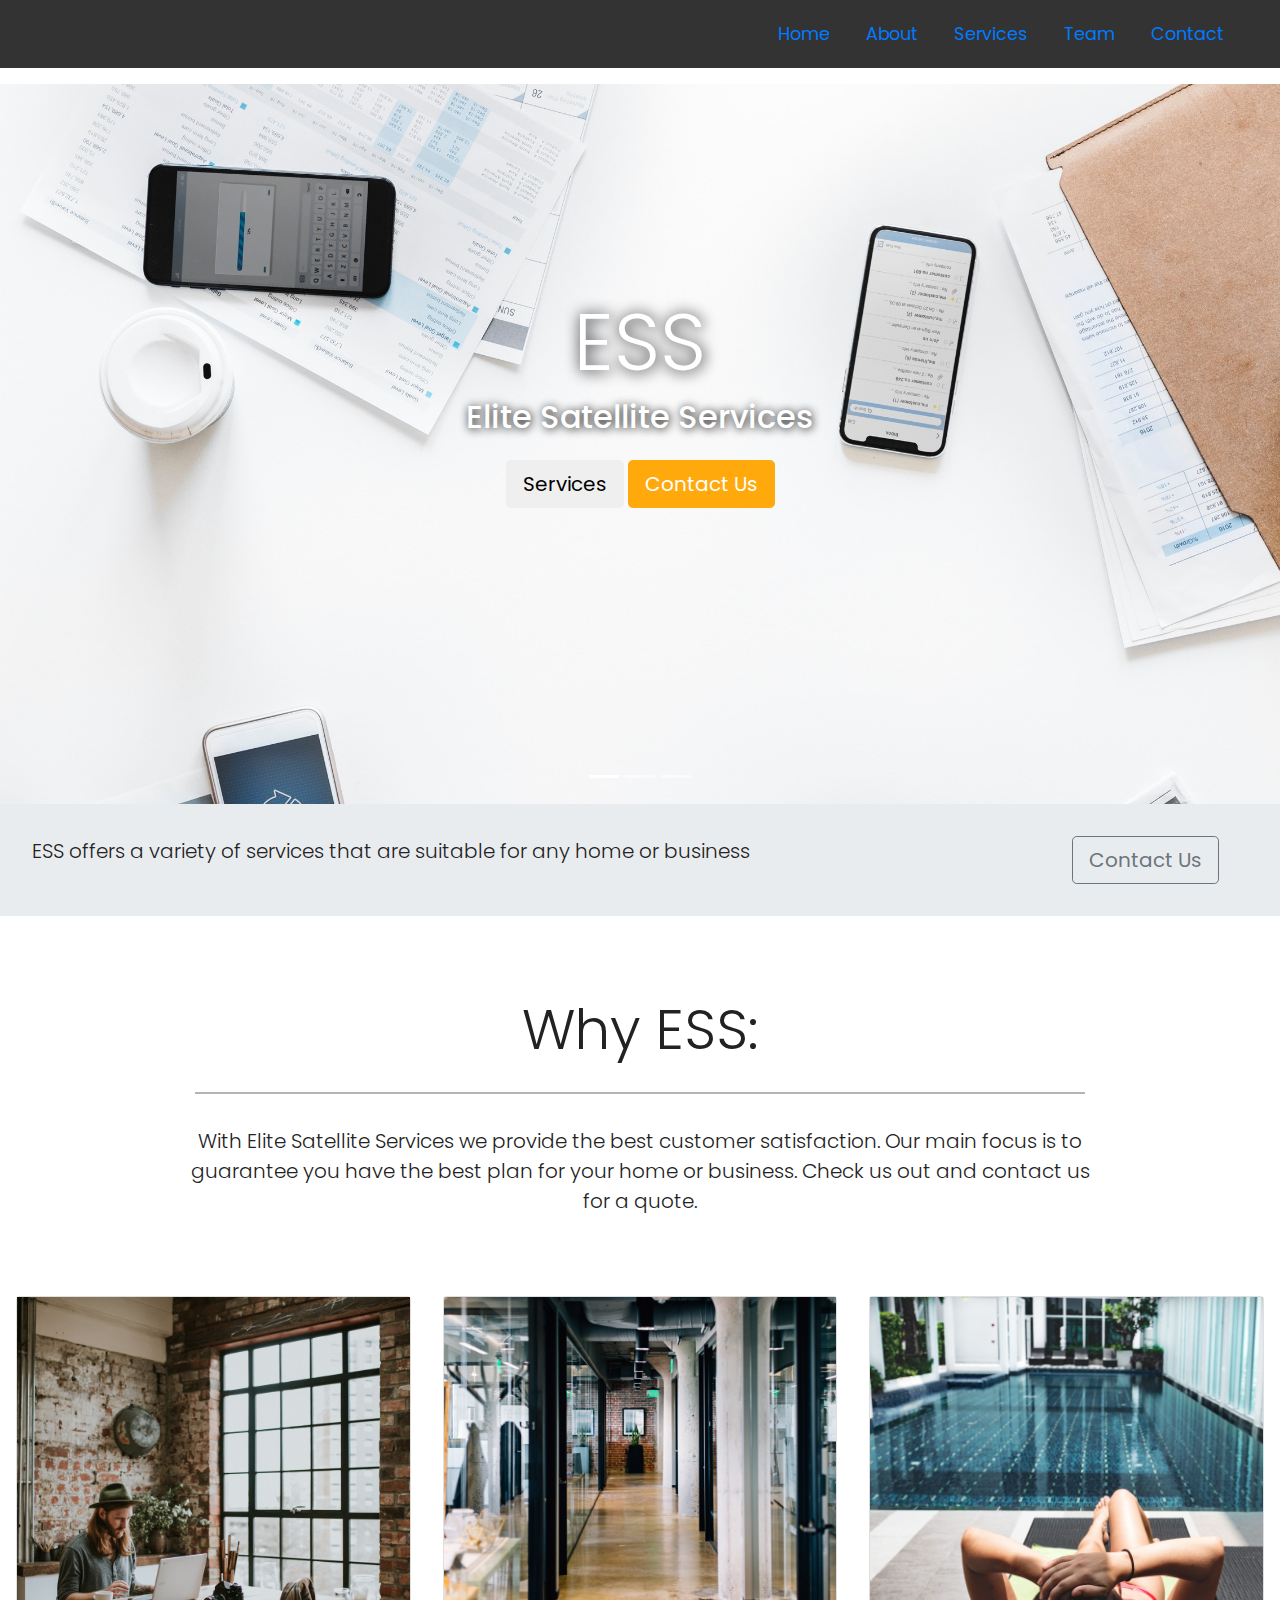
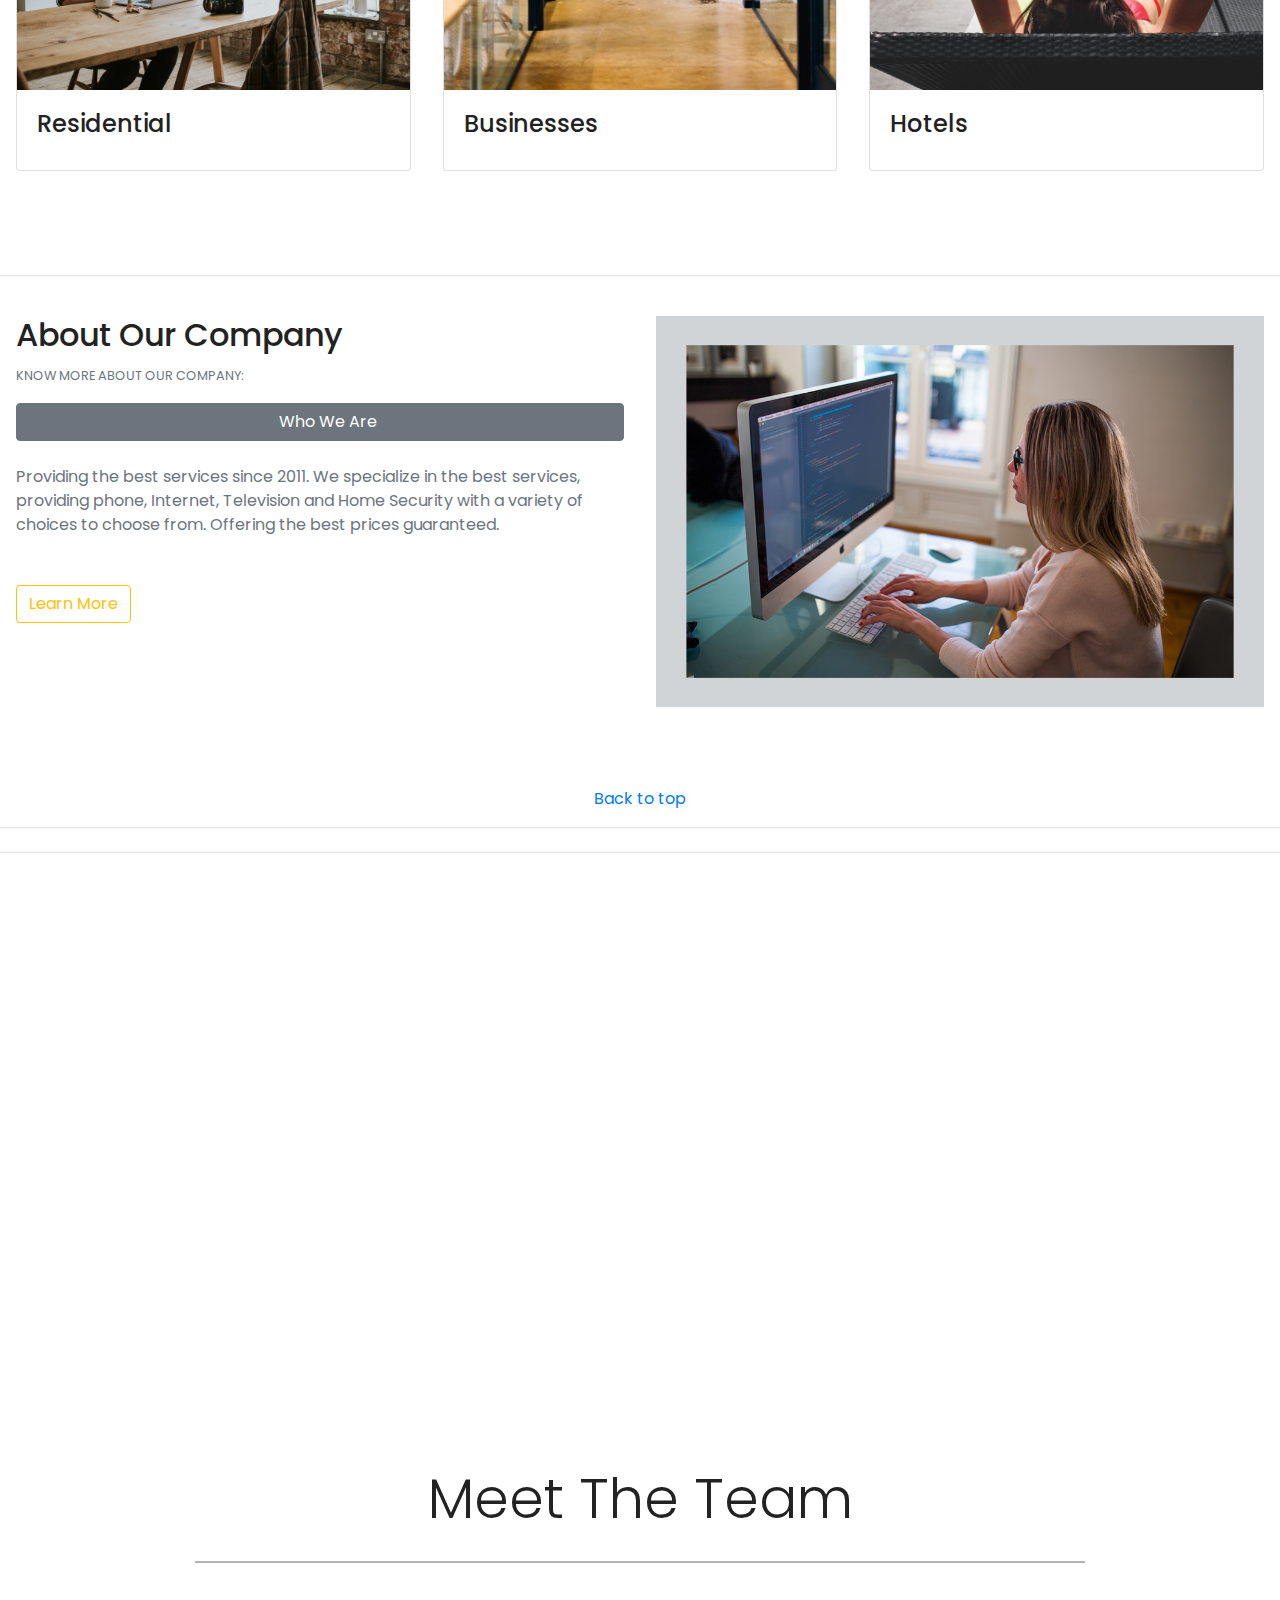
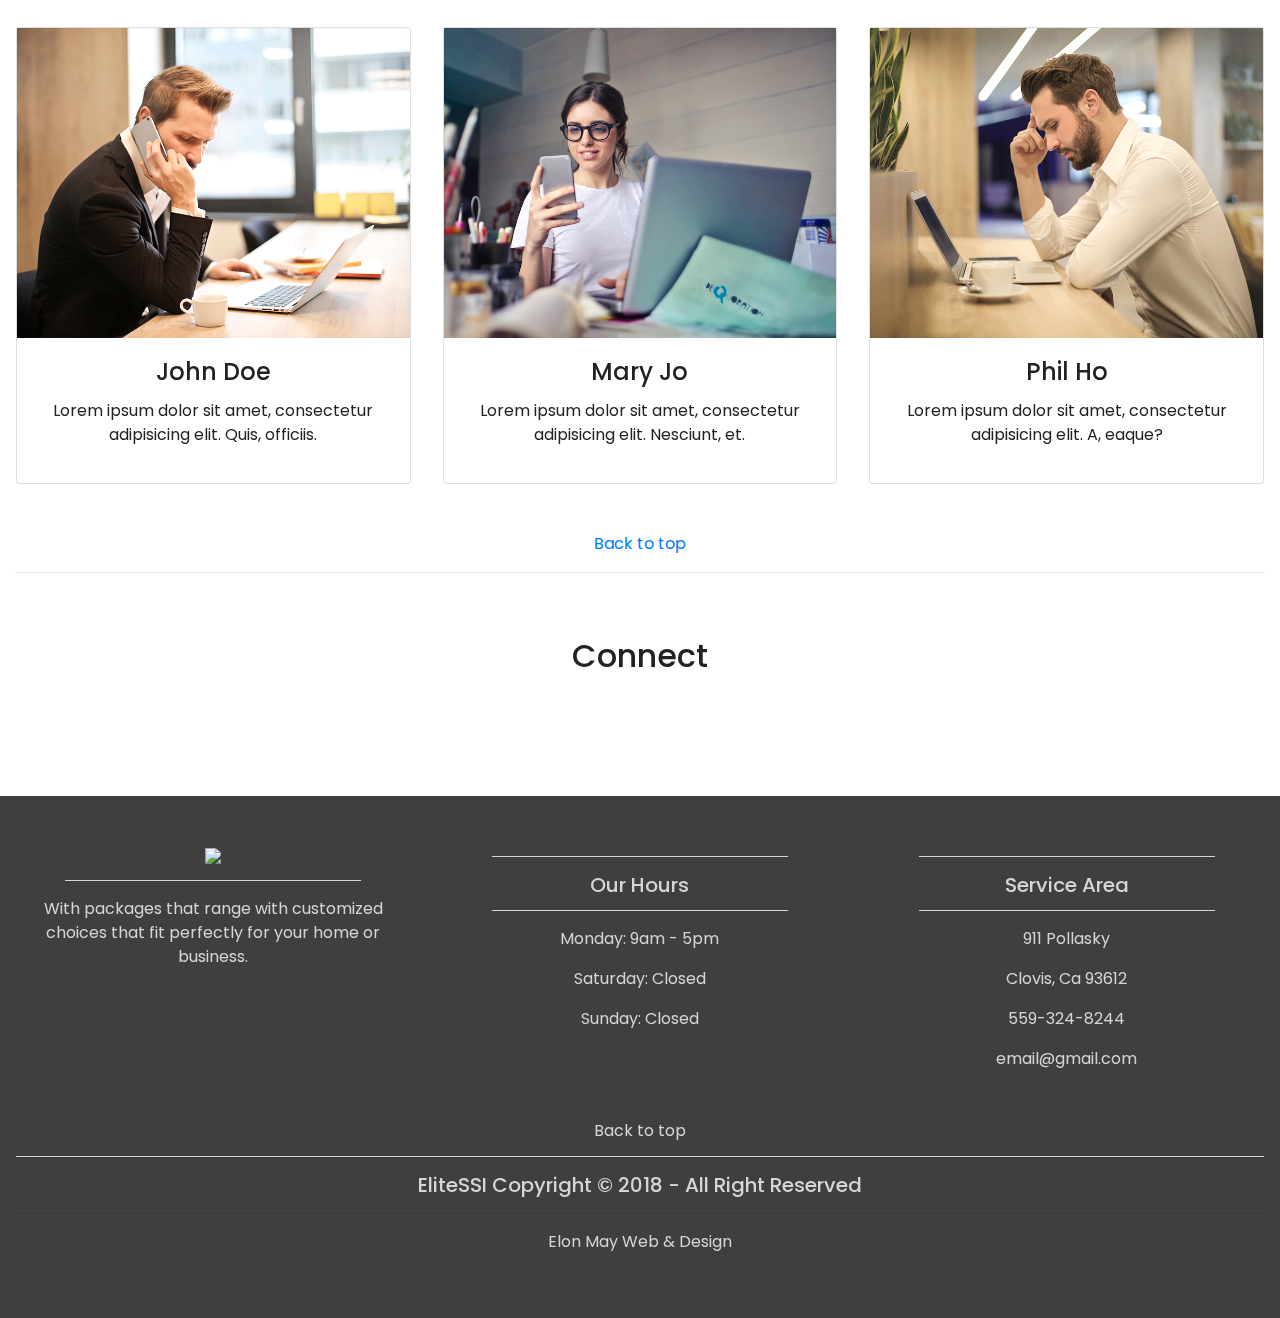
==== index.html @ 18c23b28 "cleaned up" ====
<!DOCTYPE html>
<html lang="en">
<head>
	<meta charset="utf-8">
	<meta name="viewport" content="width=device-width, initial-scale=1">
	<title>Elite Satellite Service</title>
	<link rel="stylesheet" href="https://maxcdn.bootstrapcdn.com/bootstrap/4.0.0/css/bootstrap.min.css">
	<script src="https://ajax.googleapis.com/ajax/libs/jquery/3.3.1/jquery.min.js"></script>
	<script src="https://cdnjs.cloudflare.com/ajax/libs/popper.js/1.12.9/umd/popper.min.js"></script>
	<script src="https://maxcdn.bootstrapcdn.com/bootstrap/4.0.0/js/bootstrap.min.js"></script>
	<script src="https://use.fontawesome.com/releases/v5.0.8/js/all.js"></script>
	<link href="style.css" rel="stylesheet">
</head>
<body>

<!-- Navigation -->
<nav class="navbar navbar-expand-md navbar-custom mb-3 fixed-topS">
	<div class="container-fluid">
		<a href="#" class="navbar-brand"><img src="http://elitessi.com/images/logo%20final.png?crc=308903236" alt=""></a>
		<button class="navbar-toggler" type="button" data-toggle="collapse" data-target="#navbarResponsive" >
			<span class="navbar-toggler-icon"></span>
		</button>
		<div class="collapse navbar-collapse" id="navbarResponsive">
			<ul class="navbar-nav ml-auto">
				<li class="nav-item">
					<a href="#" class="nav-link">Home</a>
				<li class="nav-item">	
					<a href="#about" class="nav-link">About</a>
				<li class="nav-item">
					<a href="services.html" class="nav-link">Services</a>
				<li class="nav-item">
					<a href="#team" class="nav-link">Team</a>
				<li class="nav-item">
					<a href="#contact1" class="nav-link">Contact</a>
				</li>
			</ul>
		</div>
	</div>
</nav>

<!--- Image Slider -->
<div id="slides" class="carousel slide" data-ride="carousel">
<ul class="carousel-indicators">
	<li data-target="#slides" data-slide-to="0" class="active"></li>
	<li data-target="#slides" data-slide-to="1"></li>
	<li data-target="#slides" data-slide-to="2"></li>
</ul>
<div class="carousel-inner">
	<div class="carousel-item active">
		<img src="img/rawpixel-589084-unsplash.jpg">
		<div class="carousel-caption">
			<h1 class="display-2">ESS</h1>
			<h3>Elite Satellite Services</h3>
			<a href="services.html"><button type="button" class="btn btn-outline btn-lg">Services</button></a>
			<a href="#contact1"><button type="button" class="btn btn-primary btn-lg">Contact Us</button></a>
		</div>
	</div>
	<div class="carousel-item">
		<img src="img/background.jpg">
	</div>
	<div class="carousel-item">
		<img src="img/background1.jpg">
	</div>
</div>
</div>

<!--- Jumbotron -->
<div class="container-fluid">
<div class="row jumbotron">
	<div class="col-xs-12 col-sm-12 col-md-9 col-lg-9 col-xl-10">
		<p class="lead">ESS offers a variety of services that
are suitable for any home or business</p>
	</div>
	<div class="col-xs-12 col-sm-12 col-md-3 col-lg-3 col-xl-2">
		<a href="#contact1"><button type="button" class="btn btn-outline-secondary btn-lg">Contact Us</button></a>
	</div>
</div>
</div>

<!--- Welcome Section -->
<div class="container-fluid padding">
<div class="row welcome text-center">
	<div class="col-12">
		<h1 class="display-4">Why ESS:</h1>
	</div>
	<hr>
	<div class="col-12">
		<p class="lead">With Elite Satellite Services we provide the best customer satisfaction. Our main focus is to guarantee you have the best plan for your home or business. Check us out and contact us for a quote. </p>
	</div>
</div>
</div>
<!---Residential, Businesses, and Hotels -->
<!--- Cards -->
<div class="container-fluid padding">
<div class="row padding">
	<div class="col-md-4">
		<div class="card">
			<img src="img/home.jpg" alt="" class="card-imd-top"><!--Photo by Felix Russell-Saw on Unsplash-->
			<div class="card-body">
				<h4 class="card-title">Residential</h4>
			</div>
		</div>
	</div>
	
	<div class="col-md-4">
	<div class="card">
		<img src="img/mia-baker-359838-unsplash.jpg" alt="" class="card-imd-top">
		<div class="card-body">
			<h4 class="card-title">Businesses</h4>
		</div>
	</div>
</div>
	<div class="col-md-4">
	<div class="card">
		<img src="img/hotel2.jpg" alt="" class="card-imd-top"><!--Photo by Jesse Schoff on Unsplash-->
		<div class="card-body">
			<h4 class="card-title">Hotels</h4>
		</div>
	</div>
</div>
</div>
</div>
<hr class="my-4">

<!--- Two Column Section// About section -->
<div id="about" class="container-fluid padding">
<div class="row padding">
	<div class="col-md-12 col-lg-6">
		<h2>About Our Company</h2>
		<p><small class="text-muted mb-4 mt-4">KNOW MORE ABOUT OUR COMPANY:</small></p>
        <button class="btn btn-secondary btn-block m3" type="button"><i class="fa fa-user"></i>Who We Are</button>
		<p class="text-secondary mb-4 mt-4">Providing the best services since 2011. We specialize in the best services, providing phone, Internet, Television and Home Security with a variety of choices to choose from. Offering the best prices guaranteed.</p>
		<br>
		<a href="#" class="btn btn-outline-warning m3">Learn More</a>
	</div>
	<div class="col-lg-6">
		<img src="img/desk.png" class="img-fluid">
	</div>
</div>
</div>
<center><i class="fas fa-sort-up"></i></center>
<a href="#top"><center>Back to top</center></a>
<hr>

<hr class="my-4">
<!--- Fixed background// ESS Logo -->
<figure>
	<div class="fixed-wrap">
		<div id="fixed">
			
		</div>
	</div>
</figure>

<!--- Emoji Section -->

<div id="emoji" class="collapse">
	<div class="container-fluid padding">
	<div class="row text-center">
		<div class="col-sm-6 col-md-3">
			<img class="gif" src="img/gif/panda.gif">
		</div>
		<div class="col-sm-6 col-md-3">
			<img class="gif" src="img/gif/poo.gif">
		</div>
		<div class="col-sm-6 col-md-3">
			<img class="gif" src="img/gif/unicorn.gif">
		</div>
		<div class="col-sm-6 col-md-3">
			<img class="gif" src="img/gif/chicken.gif">
		</div>
</div>
</div>
</div>
  
<!--- Meet the team -->
<div id="team" class="container-fluid padding">
<div class="row welcome text-center">
	<div class="col-12">
		<h1 class="display-4">Meet The Team</h1>
	</div>
	<hr>
</div>	
</div>

<!--- Cards -->
<div class="container-fluid padding">
<div class="row text-center padding">
	<div class="col-md-4">
		<div class="card">
			<img src="img/team1.png" alt="" class="card-imd-top">
			<div class="card-body">
				<h4 class="card-title">John Doe</h4>
				<p class="card-text">Lorem ipsum dolor sit amet, consectetur adipisicing elit. Quis, officiis.</p>
				<div style="font-size:1.5em;">
	     	    <a href="#" target="_blank"><i class="fab fa-github"></i></a>
	    		<a href="#" target="_blank"><i class="fab fa-linkedin"></i></a>
	    		<a href="#" target="_blank"><i class="fab fa-instagram"></i></a>
    	 	</div>
			</div>
		</div>
	</div>
	
	<div class="col-md-4">
	<div class="card">
		<img src="img/team2.png" alt="" class="card-imd-top">
		<div class="card-body">
			<h4 class="card-title">Mary Jo</h4>
			<p class="card-text">Lorem ipsum dolor sit amet, consectetur adipisicing elit. Nesciunt, et.</p>
			<div style="font-size:1.5em;">
	     	    <a href="#" target="_blank"><i class="fab fa-github"></i></a>
	    		<a href="#" target="_blank"><i class="fab fa-linkedin"></i></a>
	    		<a href="#" target="_blank"><i class="fab fa-instagram"></i></a>
    	 	</div>
		</div>
	</div>
</div>
	<div class="col-md-4">
	<div class="card">
		<img src="img/team3.png" alt="" class="card-imd-top">
		<div class="card-body">
			<h4 class="card-title">Phil Ho</h4>
			<p class="card-text">Lorem ipsum dolor sit amet, consectetur adipisicing elit. A, eaque?</p>
			<div style="font-size:1.5em;">
	     	    <a href="#" target="_blank"><i class="fab fa-github"></i></a>
	    		<a href="#" target="_blank"><i class="fab fa-linkedin"></i></a>
	    		<a href="#" target="_blank"><i class="fab fa-instagram"></i></a>
    	 	</div>
		</div>
	</div>
</div>
</div>
<center><i class="fas fa-sort-up"></i></center>
<a href="#top"><center>Back to top</center></a>
<hr>
</div>

<!--- Connect -->
<div class="container-fluid padding">
<div class="row text-center padding">
	<div class="col-12">
		<h2>Connect</h2>
	</div>
	<div class="col-12 social padding">
		<a href="#"><i class="fab fa-facebook"></i></a>
		<a href="#"><i class="fab fa-twitter"></i></a>
		<a href="#"><i class="fab fa-google-plus-g"></i></a>
		<a href="#"><i class="fab fa-instagram"></i></a>
		<a href="#"><i class="fab fa-youtube"></i></a>
	</div>
</div>	
	
</div>

<!--- Footer -->
<!--- Footer -->
<footer id="contact1">
<div class="container-fluid padding">
<div class="row text-center">
	<div class="col-md-4">
		<img src="http://elitessi.com/images/logo%20final.png?crc=308903236">
		<hr class="light">
		<p>With packages that range with customized choices that fit perfectly for your home or business.</p>
	</div>
	<div class="col-md-4">
		<hr class="light">
		<h5>Our Hours</h5>
		<hr class="light">
		<p>Monday: 9am - 5pm</p>
		<p>Saturday: Closed</p>
		<p>Sunday: Closed</p>
	</div>
		<div class="col-md-4">
		<hr class="light">
		<h5>Service Area</h5>
		<hr class="light">
		<p>911 Pollasky</p>
		<p>Clovis, Ca 93612</p>	
		<p>559-324-8244</p>
		<p>email@gmail.com</p>
	</div>
	<div class="col-12">
		<i class="fas fa-sort-up"></i>
		<a href="#top"><center>Back to top</center></a>
		<hr class="light-100">
		<h5>EliteSSI Copyright &copy; 2018 - All Right Reserved</h5>
		<hr>
		<p>Elon May Web & Design</p>
     	 <div style="font-size:1.5em;">
     	    <a href="https://github.com/MayZamudio" target="_blank"><i class="fab fa-github"></i></a>
    		<a href="https://www.linkedin.com/in/mayra-zamudio-b535ab101/" target="_blank"><i class="fab fa-linkedin"></i></a>
    		<a href="https://www.instagram.com/emminenmz/" target="_blank"><i class="fab fa-instagram"></i></a>
    	  </div>

	</div>
</div>
</div>
</footer>

</body>
</html>
---- style.css ----
@import url('https://fonts.googleapis.com/css?family=Poppins:400,500,700');

html, body{
  height: 100%;
  width : 100%;
  font-family: 'Poppins', sans-serif;
  color: #222;
}
.navbar-custom {
    background: rgba(0,0,0, .8);
}
.navbar{
  padding: .8rem;
}
.navbar-nav li{
  padding-right: 20px;
}
.nav-link{
  font-size: 1.1em !important;
}
.carousel-inner img{
  width: 100%;
  height: 100%;
}
.carousel-caption{
  position: absolute;
  top: 50%;
  transform: translateY(-50%);
}
.carousel-caption h1{
  font-size: 500%;
  text-transform: uppercase;
  text-shadow: 1px 1px 15px #000;
}
.carousel-caption h3{
  font-size: 200%;
  font-weight: 500;
  text-shadow: 1px 1px 10px #000;
  padding-bottom: 1rem;
}
.btn-primary{
  background-color: #FFA90D;
  border: 1px solid #FFA90D;
}
btn-primary: hover{
  background-color: #563d7c;
  border: 1px solid #563d7c;
}
.jumbotron{
  padding: 1rem;
  border-radius: 0;
}
.padding{
  padding-bottom: 2rem;
}
.welcome{
  width: 75%;
  margin: 0 auto;
  padding-top: 2rem;
}
.welcome hr{
  border-top: 2px solid #b4b4b4;
  width: 95%;
  margin-top: .3rem;
  margin-bottom: 1rem;
}
img.card-imd-top{
  width: 100%;
  height: 100%;
}
.fa-user{
  margin-right: 1rem;
}
.fun{
  width: 100%;
  margin-bottom: 2rem;
}
.gif{
  max-width: 100%;
}
.social a{
  font-size: 4.5em;
  padding; 3rem;
}
.fa-facebook{
  color: #3b5998;
}
.fa-twitter{
  color: #00aced;
}
.fa-google-plus-g{
  color: #dd4b39;
}
.social .fa-instagram{
  color: #517fa4;
}
.fa-youtube{
  color: #FF0000;
}
.fa-facebook:hover, 
.fa-twitter:hover, 
.fa-google-plus-g:hover,
.fa-instagram:hover,
.fa-youtube:hover{
  color: #d5d5d5;
}
footer{
  background-color: #3f3f3f;
  color: #d5d5d5;
  padding-top: 2rem;
}
.light{
  border-top: 1px solid #d5d5d5;
  width: 75%;
  margin-top: .8rem;
  margin-bottom: 1rem;
}
footer a{
  color: #d5d5d5;
}
.light-100{
  border-top: 1px solid #d5d5d5;
  width: 100%;
  margin-top: .8rem;
  margin-bottom: 1rem;
}


/*---Media Queries --*/
@media (max-width: 992px) {
  .social a{
    font-size: 4em;
    padding: 2rem;
  }
  }
@media (max-width: 768px) {
 .navbar-nav > li {
    border-left: 1px solid #000000;
}
  .navbar {
      border-radius-bottom-left: 5px;
      border-radius-bottom-right: 5px;
      width: 100%;
}
  .nav>li>a:hover, .nav>li>a:focus {

}
 
  .navbar {
      border: 1px solid #000000;
}
  .carousel-caption{
    top: 45%;
}
  .carousel-caption h1{
    font-size: 350%;
}
  .carousel-caption h3{
    font-size: 140%;
    font-weight: 400;
    padding-bottom: .2rem;
}
  .carousel-caption .btn{
    font-size: 95%;
    padding: 8px 14px;
}
  .display-4{
    font-size: 200%;
}
  .social a{
    font-size: 2.5em;
    padding: 1.2rem;
}
}
@media (max-width: 576px) {
  .navbar-brand{
    display: none;
  }
  .carousel-caption{
    top: 40%;
  }
  .carousel-caption h1{
    font-size: 250%;
  }
  .carousel-caption h3{
    font-size: 110%;
  }
  .carousel-caption .btn{
    font-size: 90%;
    padding: 4px 8px;
  }
  .carousel-indicators{
    display: none;
  }
  .display-4{
    font-size: 2em;
    padding: .7rem;
  }
}


/*---Firefox Bug Fix --*/
.carousel-item {
  transition: -webkit-transform 0.5s ease;
  transition: transform 0.5s ease;
  transition: transform 0.5s ease, -webkit-transform 0.5s ease;
  -webkit-backface-visibility: visible;
  backface-visibility: visible;
}
/*--- Fixed Background Image --*/
figure {
  position: relative;
  width: 100%;
  height: 60%;
  margin: 0!important;
}
.fixed-wrap {
  clip: rect(0, auto, auto, 0);
  position: absolute;
  top: 0;
  left: 0;
  width: 100%;
  height: 100%;
}
#fixed {
  background-image: url('http://elitessi.com/images/logo-final.svg?crc=4068544689');
  position: fixed;
  display: block;
  top: 0;
  left: 0;
  width: 100%;
  height: 100%;
  background-size: cover;
  background-position: center center;
  -webkit-transform: translateZ(0);
          transform: translateZ(0);
  will-change: transform;
}
/*--- Bootstrap Padding Fix --*/
[class*="col-"] {
    padding: 1rem;
}





/*
Extra small (xs) devices (portrait phones, less than 576px)
No media query since this is the default in Bootstrap

Small (sm) devices (landscape phones, 576px and up)
@media (min-width: 576px) { ... }

Medium (md) devices (tablets, 768px and up)
@media (min-width: 768px) { ... }

Large (lg) devices (desktops, 992px and up)
@media (min-width: 992px) { ... }

Extra (xl) large devices (large desktops, 1200px and up)
@media (min-width: 1200px) { ... }
*/
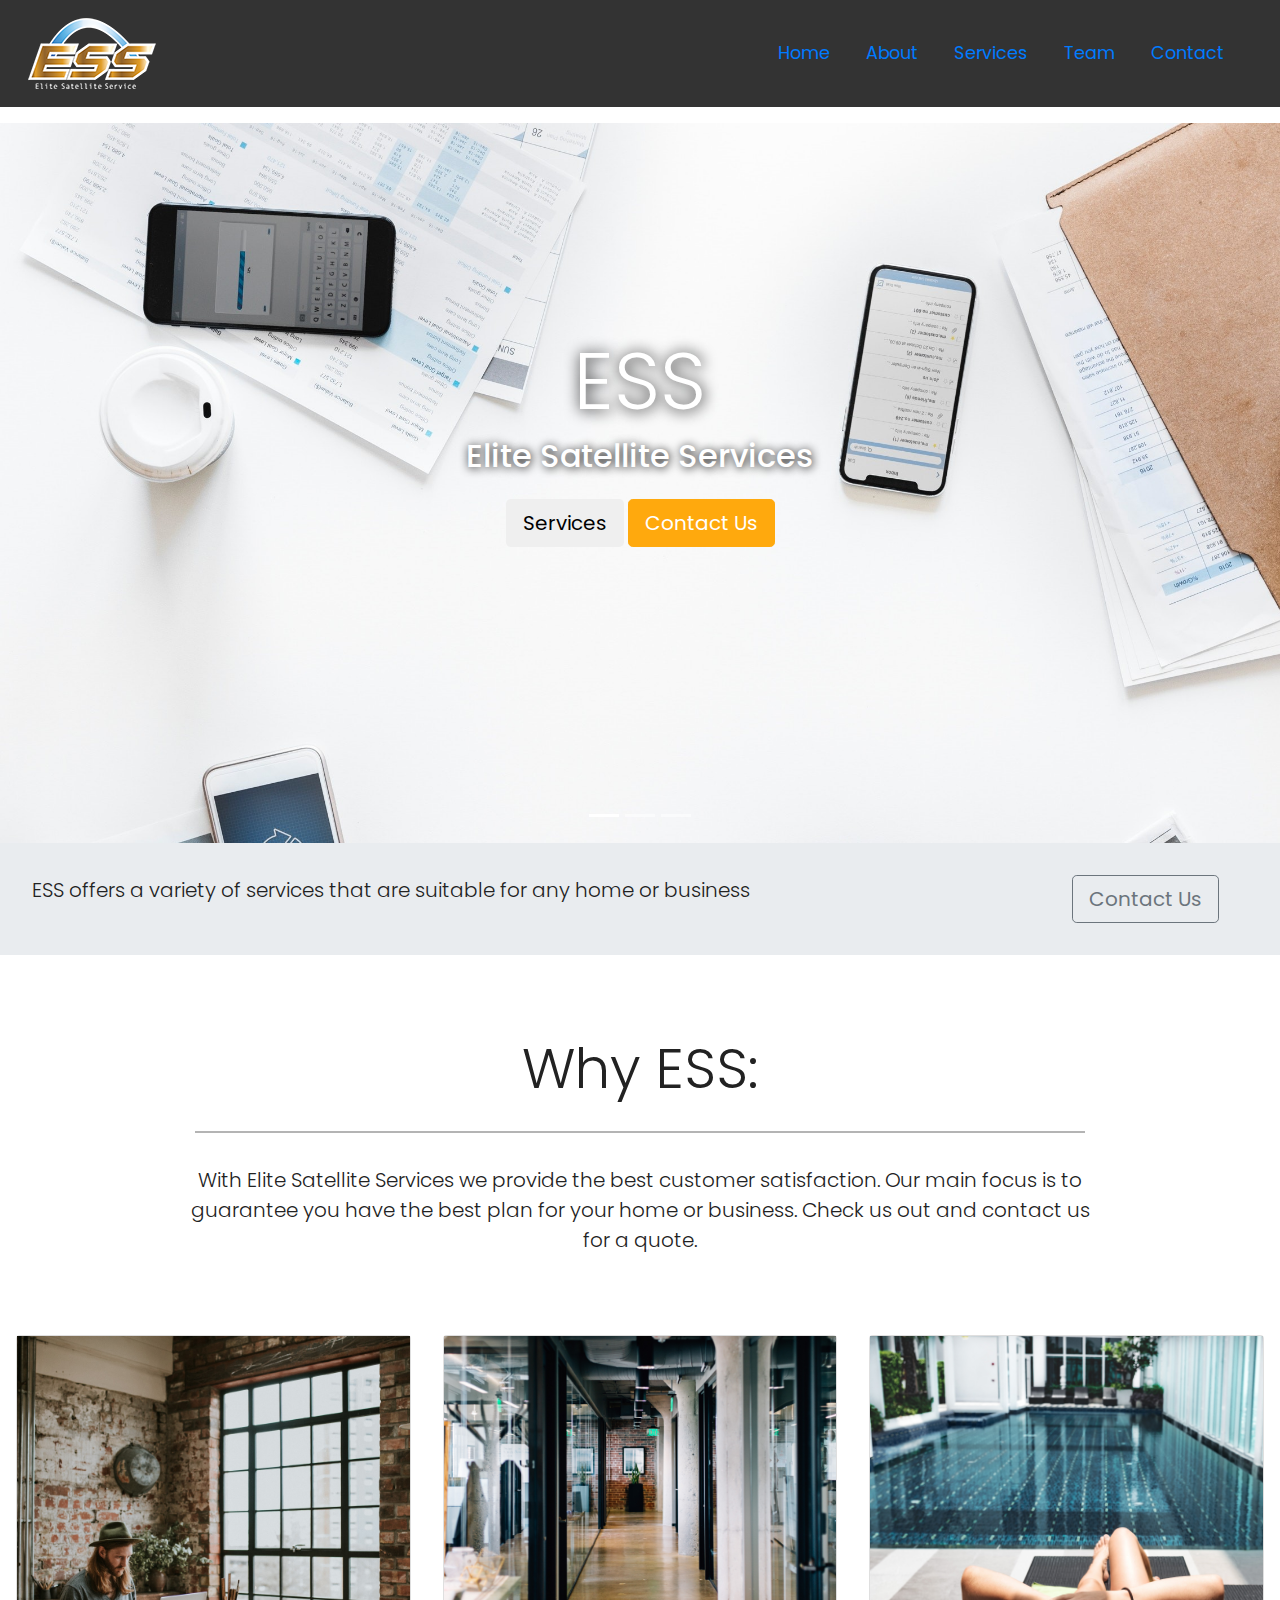
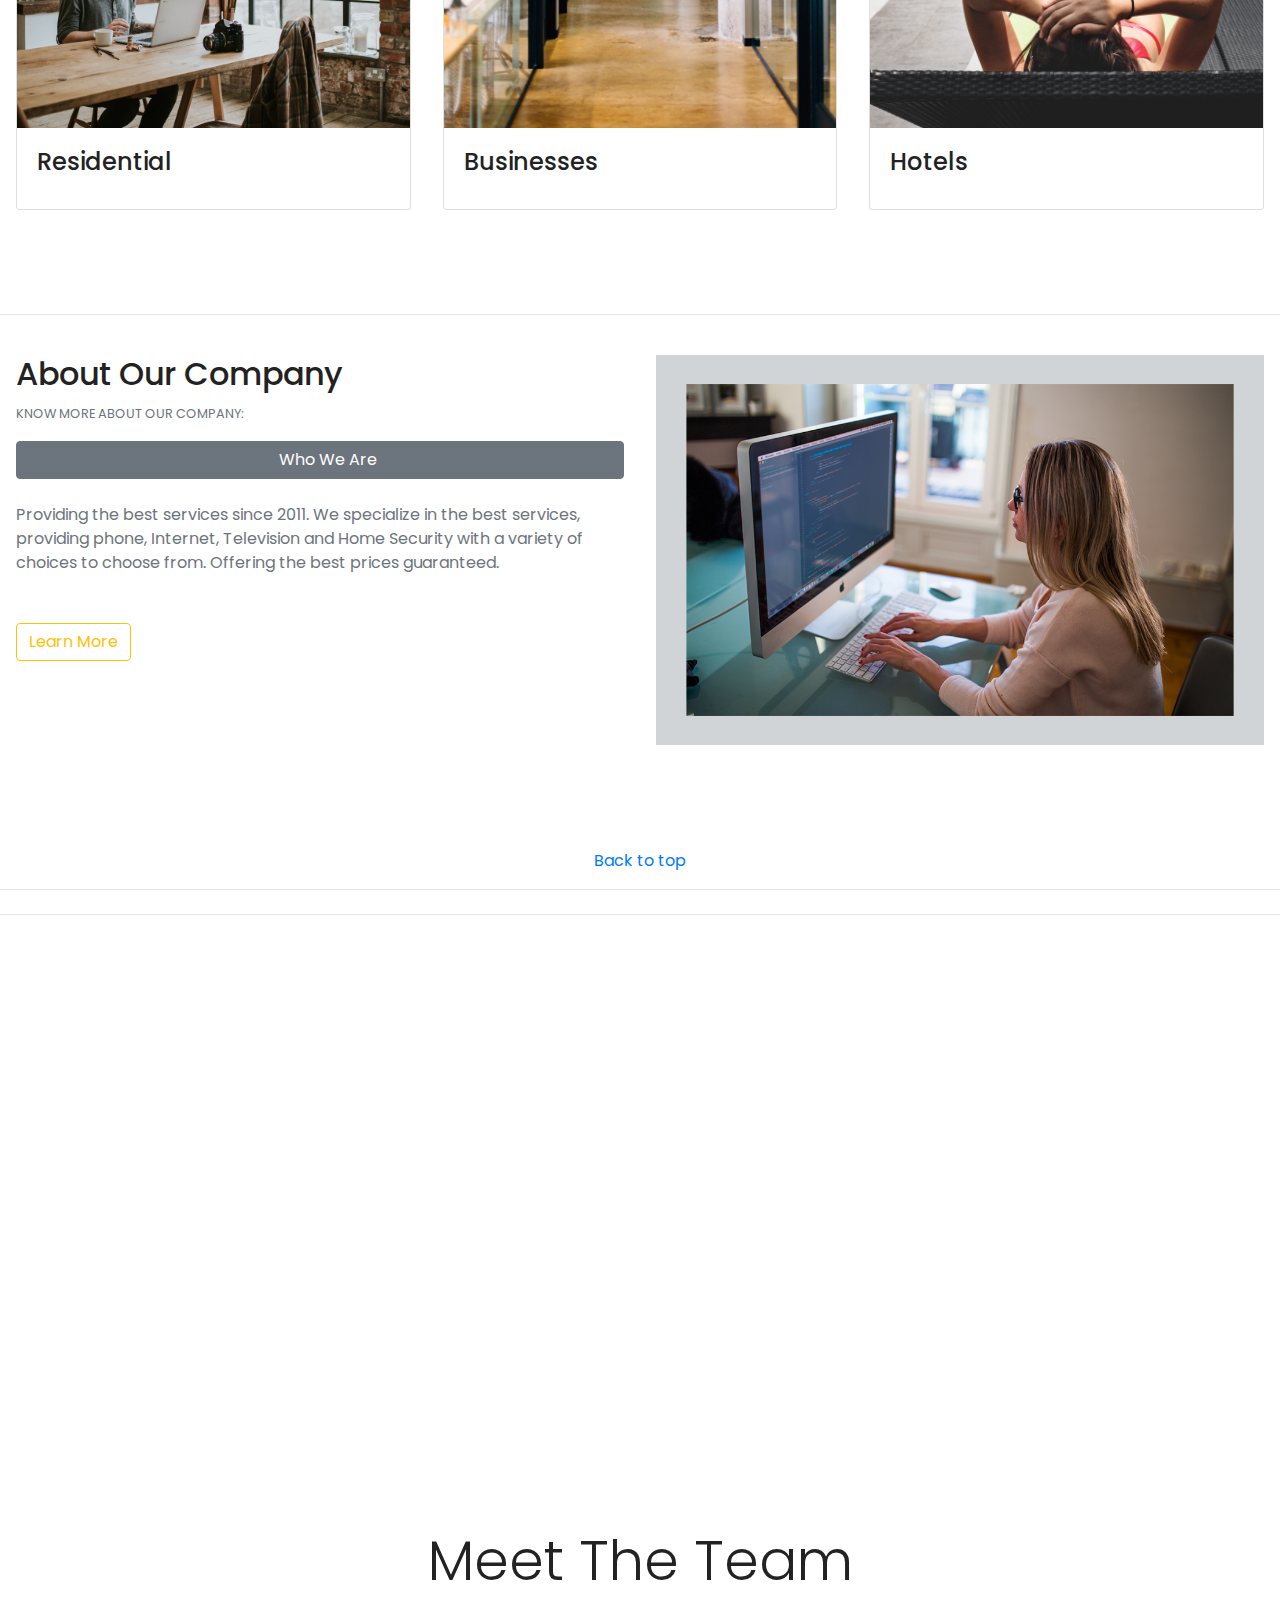
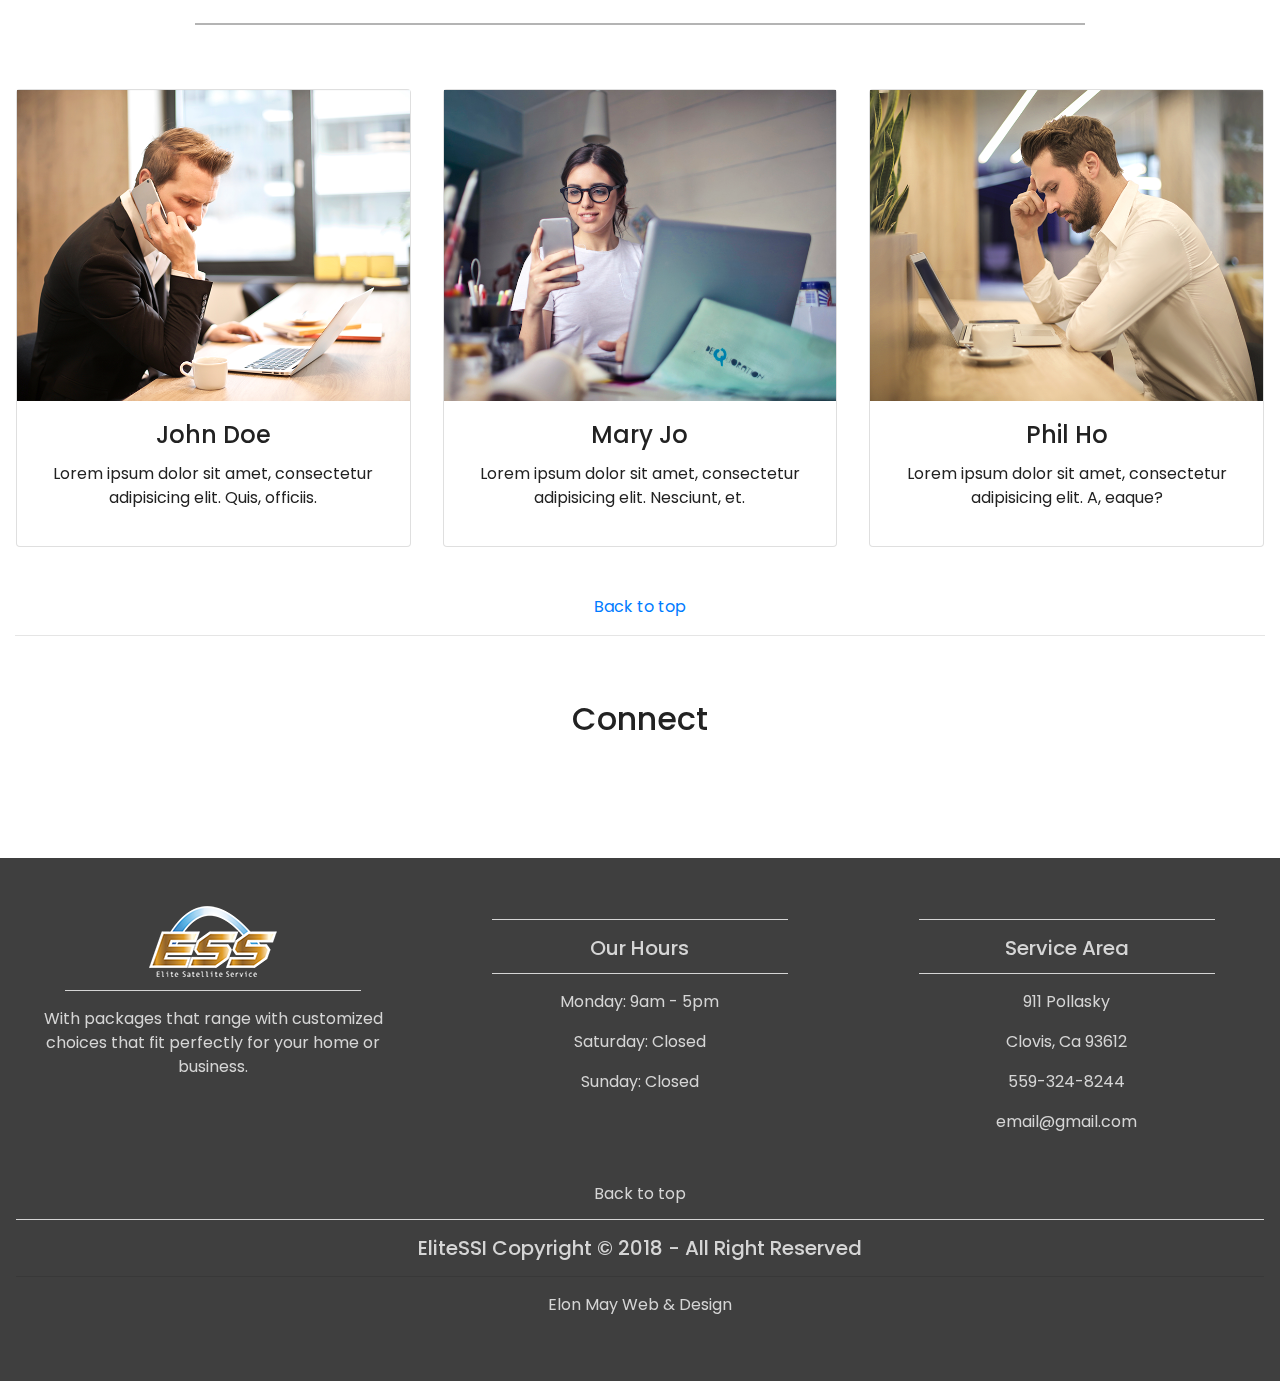
==== commit 2796e351: "logos" ====
--- a/index.html
+++ b/index.html
@@ -16,7 +16,7 @@
 <!-- Navigation -->
 <nav class="navbar navbar-expand-md navbar-custom mb-3 fixed-topS">
 	<div class="container-fluid">
-		<a href="#" class="navbar-brand"><img src="http://elitessi.com/images/logo%20final.png?crc=308903236" alt=""></a>
+		<a href="#" class="navbar-brand"><img src="/img/logo-final.png" alt=""></a>
 		<button class="navbar-toggler" type="button" data-toggle="collapse" data-target="#navbarResponsive" >
 			<span class="navbar-toggler-icon"></span>
 		</button>
@@ -138,8 +138,11 @@
 	</div>
 </div>
 </div>
-<center><i class="fas fa-sort-up"></i></center>
-<a href="#top"><center>Back to top</center></a>
+<div style="text-align: center;">
+<i class="fas fa-sort-up"></i><br>
+<a href="#top">Back to top</a>
+</div>
+
 <hr>
 
 <hr class="my-4">
@@ -258,7 +261,7 @@
 <div class="container-fluid padding">
 <div class="row text-center">
 	<div class="col-md-4">
-		<img src="http://elitessi.com/images/logo%20final.png?crc=308903236">
+		<img src="/img/logo-final.png">
 		<hr class="light">
 		<p>With packages that range with customized choices that fit perfectly for your home or business.</p>
 	</div>
--- a/style.css
+++ b/style.css
@@ -223,7 +223,7 @@
   height: 100%;
 }
 #fixed {
-  background-image: url('http://elitessi.com/images/logo-final.svg?crc=4068544689');
+  background-image: url('/img/logo-wrap.svg');
   position: fixed;
   display: block;
   top: 0;
